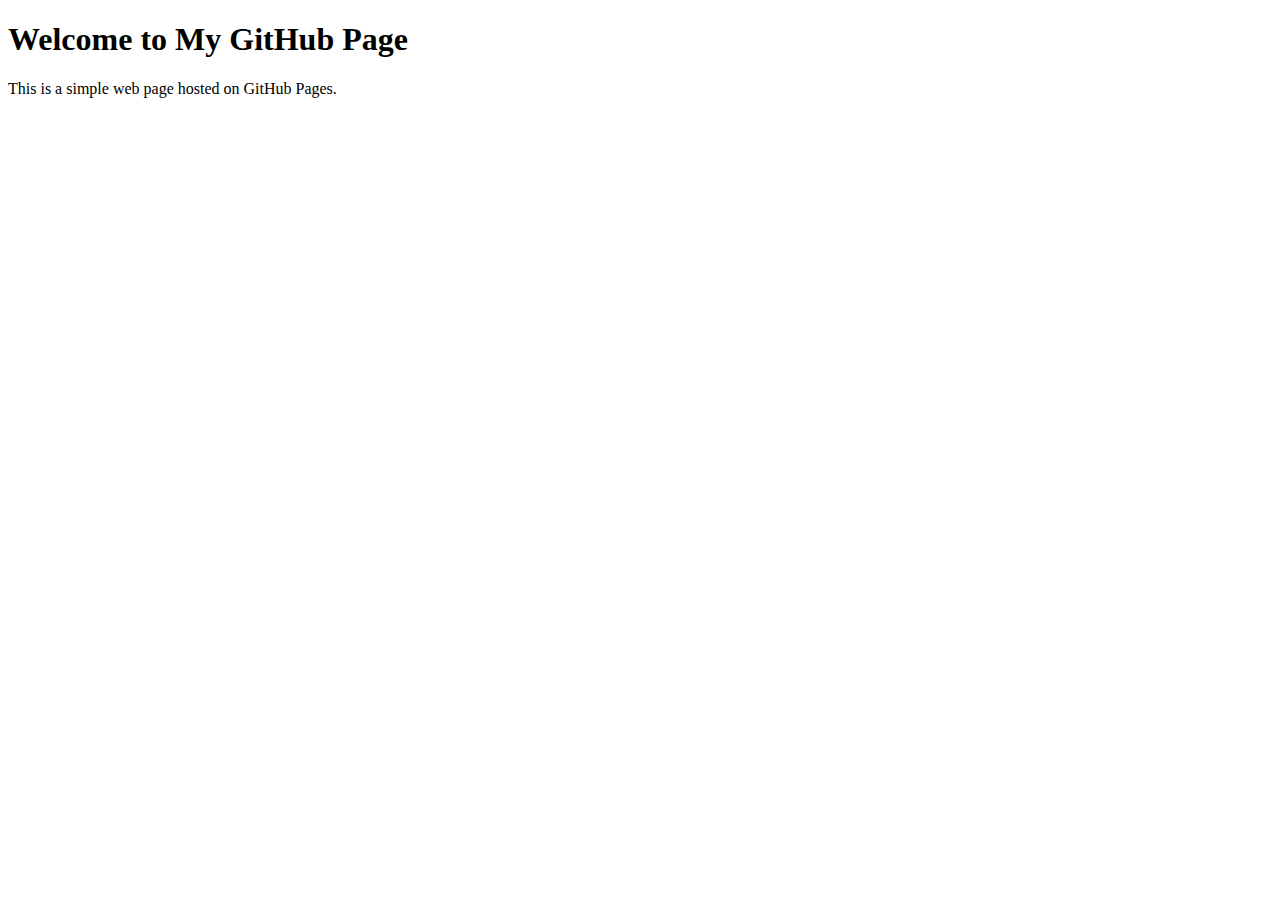
==== index.html @ 2407e600 "initial" ====
<!DOCTYPE html>
<html lang="en">
<head>
    <meta charset="UTF-8">
    <meta name="viewport" content="width=device-width, initial-scale=1.0">
    <title>My GitHub Page</title>
</head>
<body>
    <h1>Welcome to My GitHub Page</h1>
    <p>This is a simple web page hosted on GitHub Pages.</p>
</body>
</html>
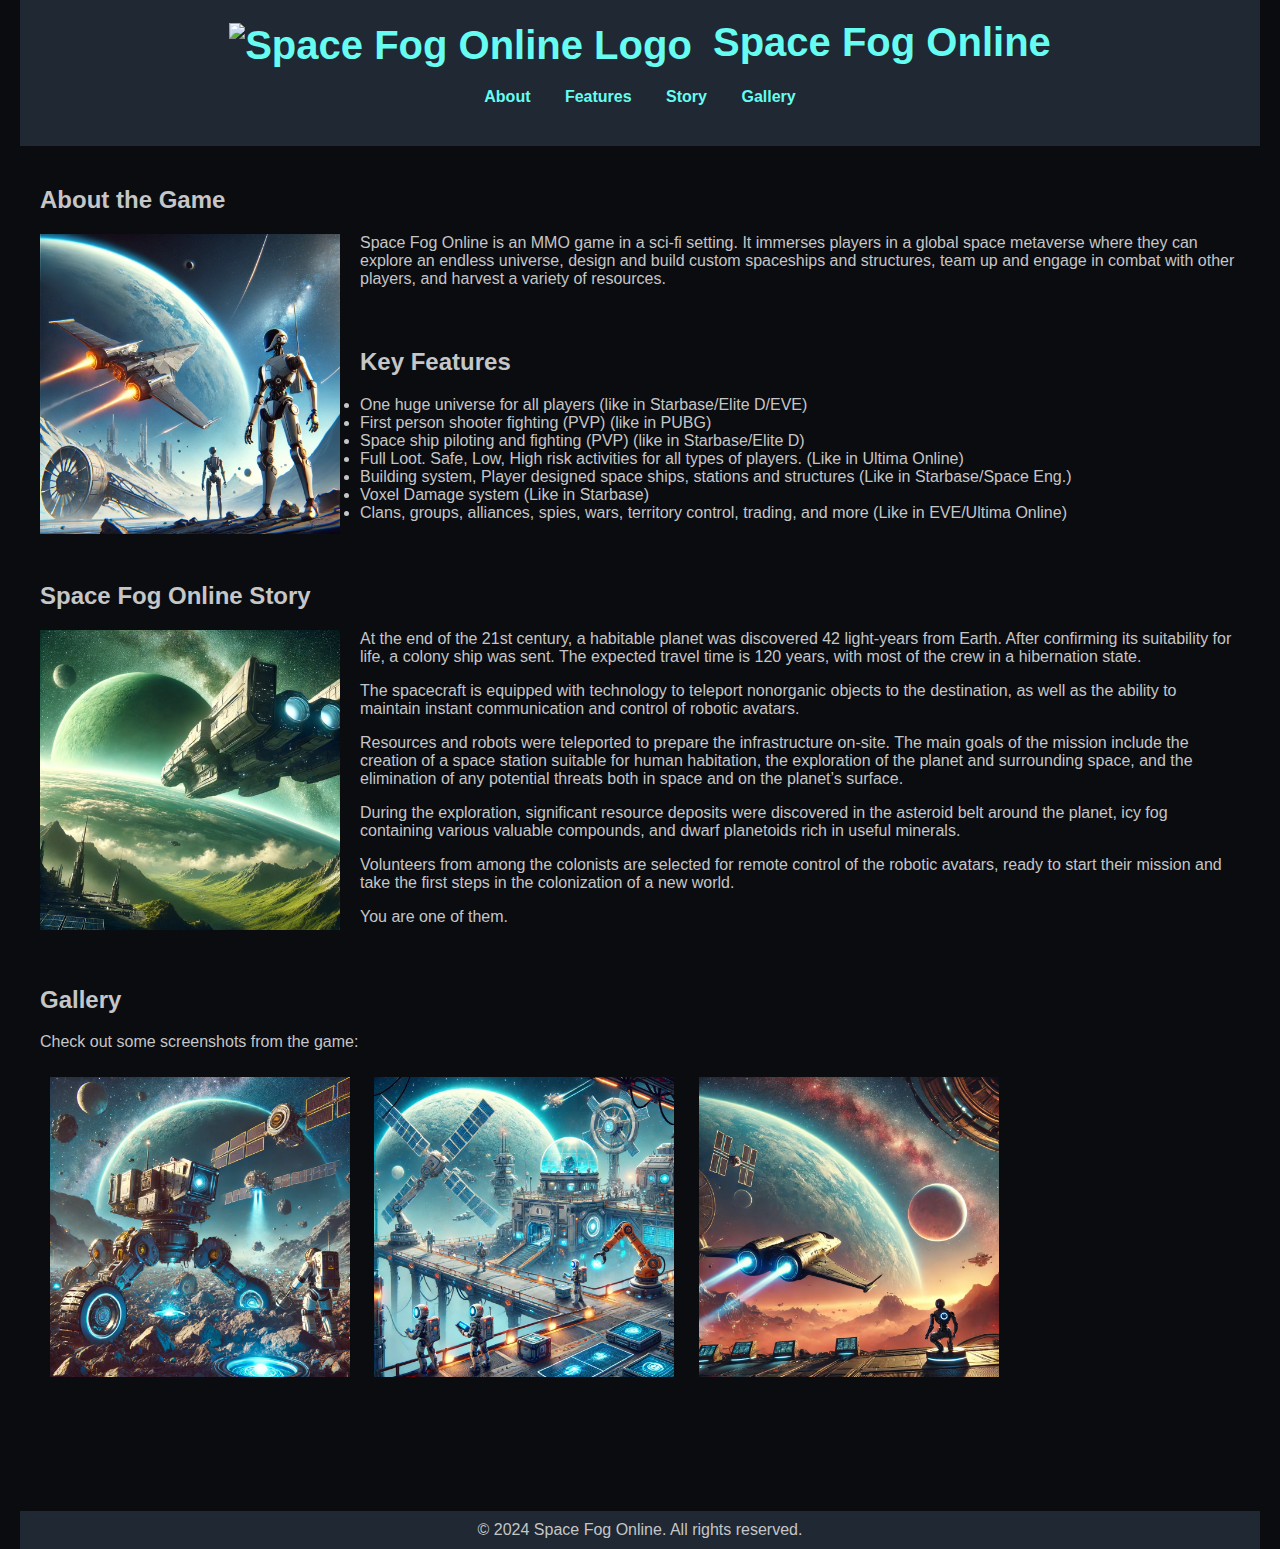
==== commit bb1cda1b: "initial with text" ====
--- a/index.html
+++ b/index.html
@@ -3,10 +3,57 @@
 <head>
     <meta charset="UTF-8">
     <meta name="viewport" content="width=device-width, initial-scale=1.0">
-    <title>My GitHub Page</title>
+    <title>Space Fog Online</title>
+    <link rel="stylesheet" href="styles.css">
 </head>
 <body>
-    <h1>Welcome to My GitHub Page</h1>
-    <p>This is a simple web page hosted on GitHub Pages.</p>
+    <header>
+        <h1><img src="logo.webp" alt="Space Fog Online Logo" class="logo"> Space Fog Online</h1>
+        <nav>
+            <a href="#about">About</a>
+            <a href="#features">Features</a>
+            <a href="#story">Story</a>
+            <a href="#gallery">Gallery</a>
+        </nav>
+    </header>
+    <main>
+        <section id="about" class="game-description">
+            <h2>About the Game</h2>
+            <img src="about-image.webp" alt="About Image" class="about-image">
+            <p>Space Fog Online is an MMO game in a sci-fi setting. It immerses players in a global space metaverse where they can explore an endless universe, design and build custom spaceships and structures, team up and engage in combat with other players, and harvest a variety of resources.</p>
+        </section>
+        <section id="features" class="features">
+            <h2>Key Features</h2>
+            <ul>
+                <li>One huge universe for all players (like in Starbase/Elite D/EVE)</li>
+                <li>First person shooter fighting (PVP) (like in PUBG)</li>
+                <li>Space ship piloting and fighting (PVP) (like in Starbase/Elite D)</li>
+                <li>Full Loot. Safe, Low, High risk activities for all types of players. (Like in Ultima Online)</li>
+                <li>Building system, Player designed space ships, stations and structures (Like in Starbase/Space Eng.)</li>
+                <li>Voxel Damage system (Like in Starbase)</li>
+                <li>Clans, groups, alliances, spies, wars, territory control, trading, and more (Like in EVE/Ultima Online)</li>
+            </ul>
+        </section>
+        <section id="story" class="story">
+            <h2>Space Fog Online Story</h2>
+            <img src="story-image.webp" alt="Story Image" class="story-image">
+            <p>At the end of the 21st century, a habitable planet was discovered 42 light-years from Earth. After confirming its suitability for life, a colony ship was sent. The expected travel time is 120 years, with most of the crew in a hibernation state.</p>
+            <p>The spacecraft is equipped with technology to teleport nonorganic objects to the destination, as well as the ability to maintain instant communication and control of robotic avatars.</p>
+            <p>Resources and robots were teleported to prepare the infrastructure on-site. The main goals of the mission include the creation of a space station suitable for human habitation, the exploration of the planet and surrounding space, and the elimination of any potential threats both in space and on the planet’s surface.</p>
+            <p>During the exploration, significant resource deposits were discovered in the asteroid belt around the planet, icy fog containing various valuable compounds, and dwarf planetoids rich in useful minerals.</p>
+            <p>Volunteers from among the colonists are selected for remote control of the robotic avatars, ready to start their mission and take the first steps in the colonization of a new world.</p>
+            <p>You are one of them.</p>
+        </section>
+        <section id="gallery" class="gallery">
+            <h2>Gallery</h2>
+            <p>Check out some screenshots from the game:</p>
+            <img src="screenshot1.webp" alt="Screenshot 1" class="screenshot">
+            <img src="screenshot2.webp" alt="Screenshot 2" class="screenshot">
+            <img src="screenshot3.webp" alt="Screenshot 3" class="screenshot">
+        </section>
+    </main>
+    <footer>
+        <p>&copy; 2024 Space Fog Online. All rights reserved.</p>
+    </footer>
 </body>
-</html>+</html>
--- a/styles.css
+++ b/styles.css
@@ -0,0 +1,67 @@
+body {
+    font-family: 'Arial', sans-serif;
+    background-color: #0b0c10;
+    color: #c5c6c7;
+    margin: 0;
+    padding: 0 20px;
+}
+header {
+    background-color: #1f2833;
+    padding: 20px;
+    text-align: center;
+    white-space: nowrap;
+}
+header h1 {
+    margin: 0;
+    color: #66fcf1;
+    font-size: 2.5em;
+    display: inline-block;
+    vertical-align: middle;
+}
+header .logo {
+    width: 70px;
+    vertical-align: middle;
+    margin-right: 10px;
+}
+nav {
+    margin: 20px 0;
+    text-align: center;
+}
+nav a {
+    color: #66fcf1;
+    margin: 0 15px;
+    text-decoration: none;
+    font-weight: bold;
+}
+main {
+    padding: 20px;
+    margin: 0 auto;
+    max-width: 1200px;
+}
+.game-description, .features, .story, .gallery {
+    margin-bottom: 60px;
+}
+.about-image, .story-image {
+    width: 300px;
+    float: left;
+    margin-right: 20px;
+}
+.icon {
+    width: 30px;
+    vertical-align: middle;
+    margin-right: 10px;
+}
+.screenshot {
+    width: 300px;
+    margin: 10px;
+}
+footer {
+    background-color: #1f2833;
+    padding: 10px;
+    text-align: center;
+    margin-top: 40px;
+}
+footer p {
+    margin: 0;
+    color: #c5c6c7;
+}
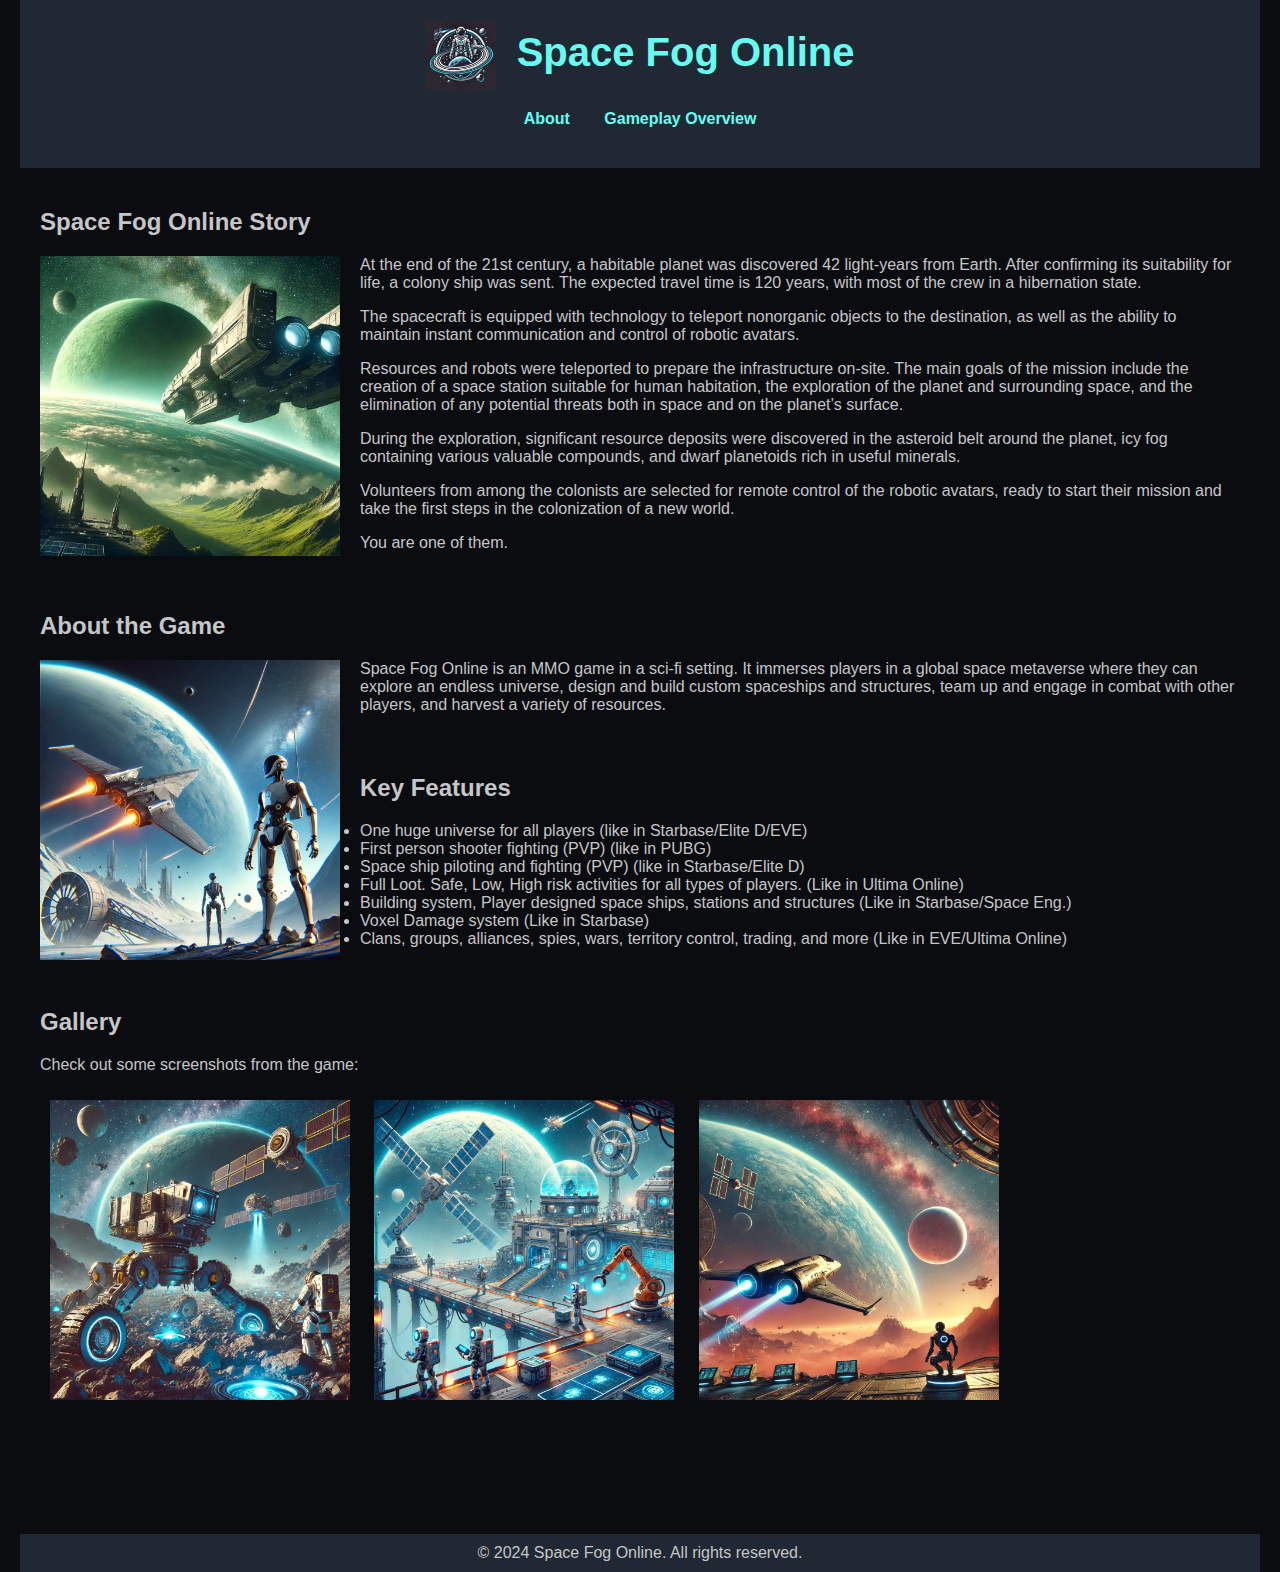
==== commit 47acea6c: "added gameplay-overview.html other fixes" ====
--- a/index.html
+++ b/index.html
@@ -11,12 +11,20 @@
         <h1><img src="logo.webp" alt="Space Fog Online Logo" class="logo"> Space Fog Online</h1>
         <nav>
             <a href="#about">About</a>
-            <a href="#features">Features</a>
-            <a href="#story">Story</a>
-            <a href="#gallery">Gallery</a>
+            <a href="gameplay-overview.html">Gameplay Overview</a>
         </nav>
     </header>
     <main>
+        <section id="story" class="story">
+            <h2>Space Fog Online Story</h2>
+            <img src="story-image.webp" alt="Story Image" class="story-image">
+            <p>At the end of the 21st century, a habitable planet was discovered 42 light-years from Earth. After confirming its suitability for life, a colony ship was sent. The expected travel time is 120 years, with most of the crew in a hibernation state.</p>
+            <p>The spacecraft is equipped with technology to teleport nonorganic objects to the destination, as well as the ability to maintain instant communication and control of robotic avatars.</p>
+            <p>Resources and robots were teleported to prepare the infrastructure on-site. The main goals of the mission include the creation of a space station suitable for human habitation, the exploration of the planet and surrounding space, and the elimination of any potential threats both in space and on the planet’s surface.</p>
+            <p>During the exploration, significant resource deposits were discovered in the asteroid belt around the planet, icy fog containing various valuable compounds, and dwarf planetoids rich in useful minerals.</p>
+            <p>Volunteers from among the colonists are selected for remote control of the robotic avatars, ready to start their mission and take the first steps in the colonization of a new world.</p>
+            <p>You are one of them.</p>
+        </section>
         <section id="about" class="game-description">
             <h2>About the Game</h2>
             <img src="about-image.webp" alt="About Image" class="about-image">
@@ -34,16 +42,6 @@
                 <li>Clans, groups, alliances, spies, wars, territory control, trading, and more (Like in EVE/Ultima Online)</li>
             </ul>
         </section>
-        <section id="story" class="story">
-            <h2>Space Fog Online Story</h2>
-            <img src="story-image.webp" alt="Story Image" class="story-image">
-            <p>At the end of the 21st century, a habitable planet was discovered 42 light-years from Earth. After confirming its suitability for life, a colony ship was sent. The expected travel time is 120 years, with most of the crew in a hibernation state.</p>
-            <p>The spacecraft is equipped with technology to teleport nonorganic objects to the destination, as well as the ability to maintain instant communication and control of robotic avatars.</p>
-            <p>Resources and robots were teleported to prepare the infrastructure on-site. The main goals of the mission include the creation of a space station suitable for human habitation, the exploration of the planet and surrounding space, and the elimination of any potential threats both in space and on the planet’s surface.</p>
-            <p>During the exploration, significant resource deposits were discovered in the asteroid belt around the planet, icy fog containing various valuable compounds, and dwarf planetoids rich in useful minerals.</p>
-            <p>Volunteers from among the colonists are selected for remote control of the robotic avatars, ready to start their mission and take the first steps in the colonization of a new world.</p>
-            <p>You are one of them.</p>
-        </section>
         <section id="gallery" class="gallery">
             <h2>Gallery</h2>
             <p>Check out some screenshots from the game:</p>
